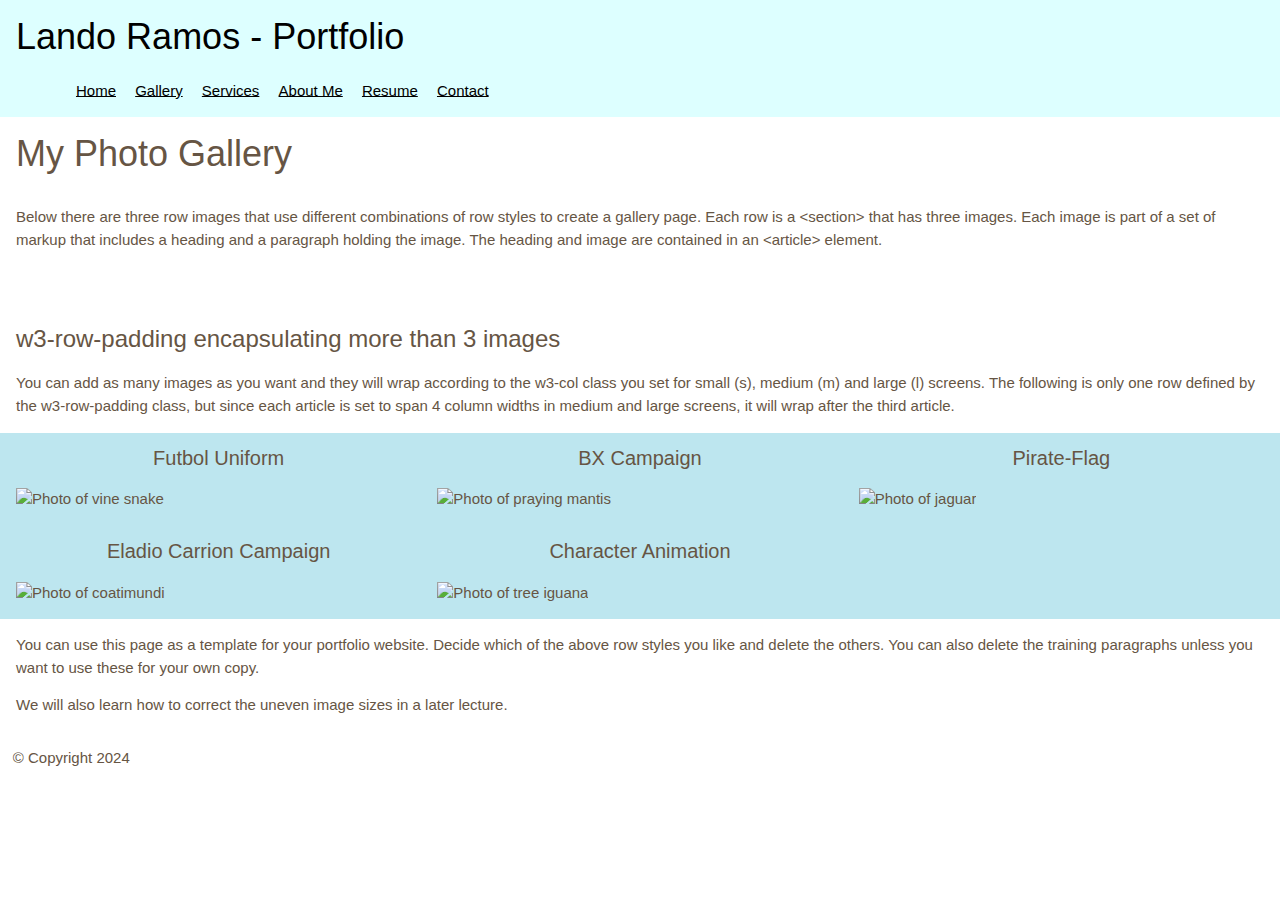
==== index.html @ 7799c0a5 "Add files via upload" ====
<!DOCTYPE html>
<html lang="en">
    <head>
        <title>Lando Ramos</title>
        <meta name="viewport" content="width=device-width, initial-scale=1">
        <link rel="stylesheet" href="https://www.w3schools.com/w3css/4/w3.css">
        <link rel="stylesheet" href="css/my-styles.css">
    </head>
    <body>
        <div>
            <header class="w3-container w3-pale-blue">  <!--w3-container adds 16 pixels of padding 
                around each element; w3-green makes the background green -->
                <h1>Lando Ramos - Portfolio</h1>
                <nav>
                    <ul>
                        <li><a href="index.html">Home</a></li>
                        <li><a href="gallery.html">Gallery</a></li>
                        <li><a href="services.html">Services</a></li>
                        <li><a href="about.html">About Me</a></li>
                        <li><a href="resume.html">Resume</a></li>
                        <li><a href="contact.html">Contact</a></li>
                    </ul>
                </nav>
            </header>

            <div class="w3-container">
                <h1>My Photo Gallery</h1>
            </div>
            
            <section class="w3-container ">
                <p>Below there are three row images that use different combinations of row styles to 
                    create a gallery page. Each row is a &lt;section&gt; that has three images. 
                    Each image is part of a set of markup that includes a heading and a paragraph 
                    holding the image. The heading and image are contained in an &lt;article&gt; 
                    element.</p>
            </section>
                
            <section class="w3-container"> <!-- w3-container adds 16 pixels of padding around each element -->
                <br>
              
                <br>
                <h3>w3-row-padding encapsulating more than 3 images</h3>
                <p>You can add as many images as you want and they will wrap according to the w3-col class you set for small (s), medium (m) and large (l) screens. The following is only one row defined by the w3-row-padding class, but since each article is set to span 4 column widths in medium and large screens, it will wrap after the third article.</p>
            </section>

            <section class="w3-row-padding row-color-1">
                
                <article class="w3-col s12 m4 l4">
                    <h4>Futbol Uniform</h4>
                    <p><img src="../Week7Responsive/assets/Portugal-jersey-ver3-2.jpg" alt="Photo of vine snake"></p>
                </article>
                <article class="w3-col s12 m4 l4">
                    <h4>BX Campaign</h4>
                    <p><img src="../Week7Responsive/assets/BXv1copy2.jpg" alt="Photo of praying mantis"></p>
                </article>
                <article class="w3-col s12 m4 l4">
                    <h4>Pirate-Flag</h4>
                    <p><img src="../Week7Responsive/assets/Pirate-flag-hw copy.jpg" alt="Photo of jaguar"></p>
                </article>
                    <article class="w3-col s12 m4 l4">
                    <h4>Eladio Carrion Campaign</h4>
                    <p><img src="../Week7Responsive/assets/EladioVer1copy2.jpg" alt="Photo of coatimundi"></p>
                </article>
                <article class="w3-col s12 m4 l4">
                    <h4>Character Animation</h4>
                    <p><img src="../Week7Responsive/assets/Ricky3.gif" alt="Photo of tree iguana"></p>
                </article>
            </section>
                
            <section class="w3-container">
                <p>You can use this page as a template for your portfolio website. 
                    Decide which of the above row styles you like and delete the others. 
                    You can also delete the training paragraphs unless you want to use these 
                    for your own copy.</p>
                <p>We will also learn how to correct the uneven image sizes in a later lecture.</p>
            </section>  

            <footer>
                <p>&copy; Copyright 2024</p>
            </footer>
        </div>
	</body>
</html>
---- css/my-styles.css ----
* {
        font-family: Arial, Verdana, sans-serif;
        color: #665544;
        box-sizing: border-box;}
        
        header h1 {
        color: rgb(0, 0, 0); }

        article h4 {
        text-align: center;}

        section h3 {
            font-weight: 
        }

        article img {
        max-width: 100%;
        height:auto;}

        nav, #feature, footer {
        margin: 1%; }

        nav li {
        display: inline;
		padding: 0.5em;
        color: rgb(0, 0, 0);}

        .row-color-1 {
            background-color:rgb(189, 230, 239);
        }
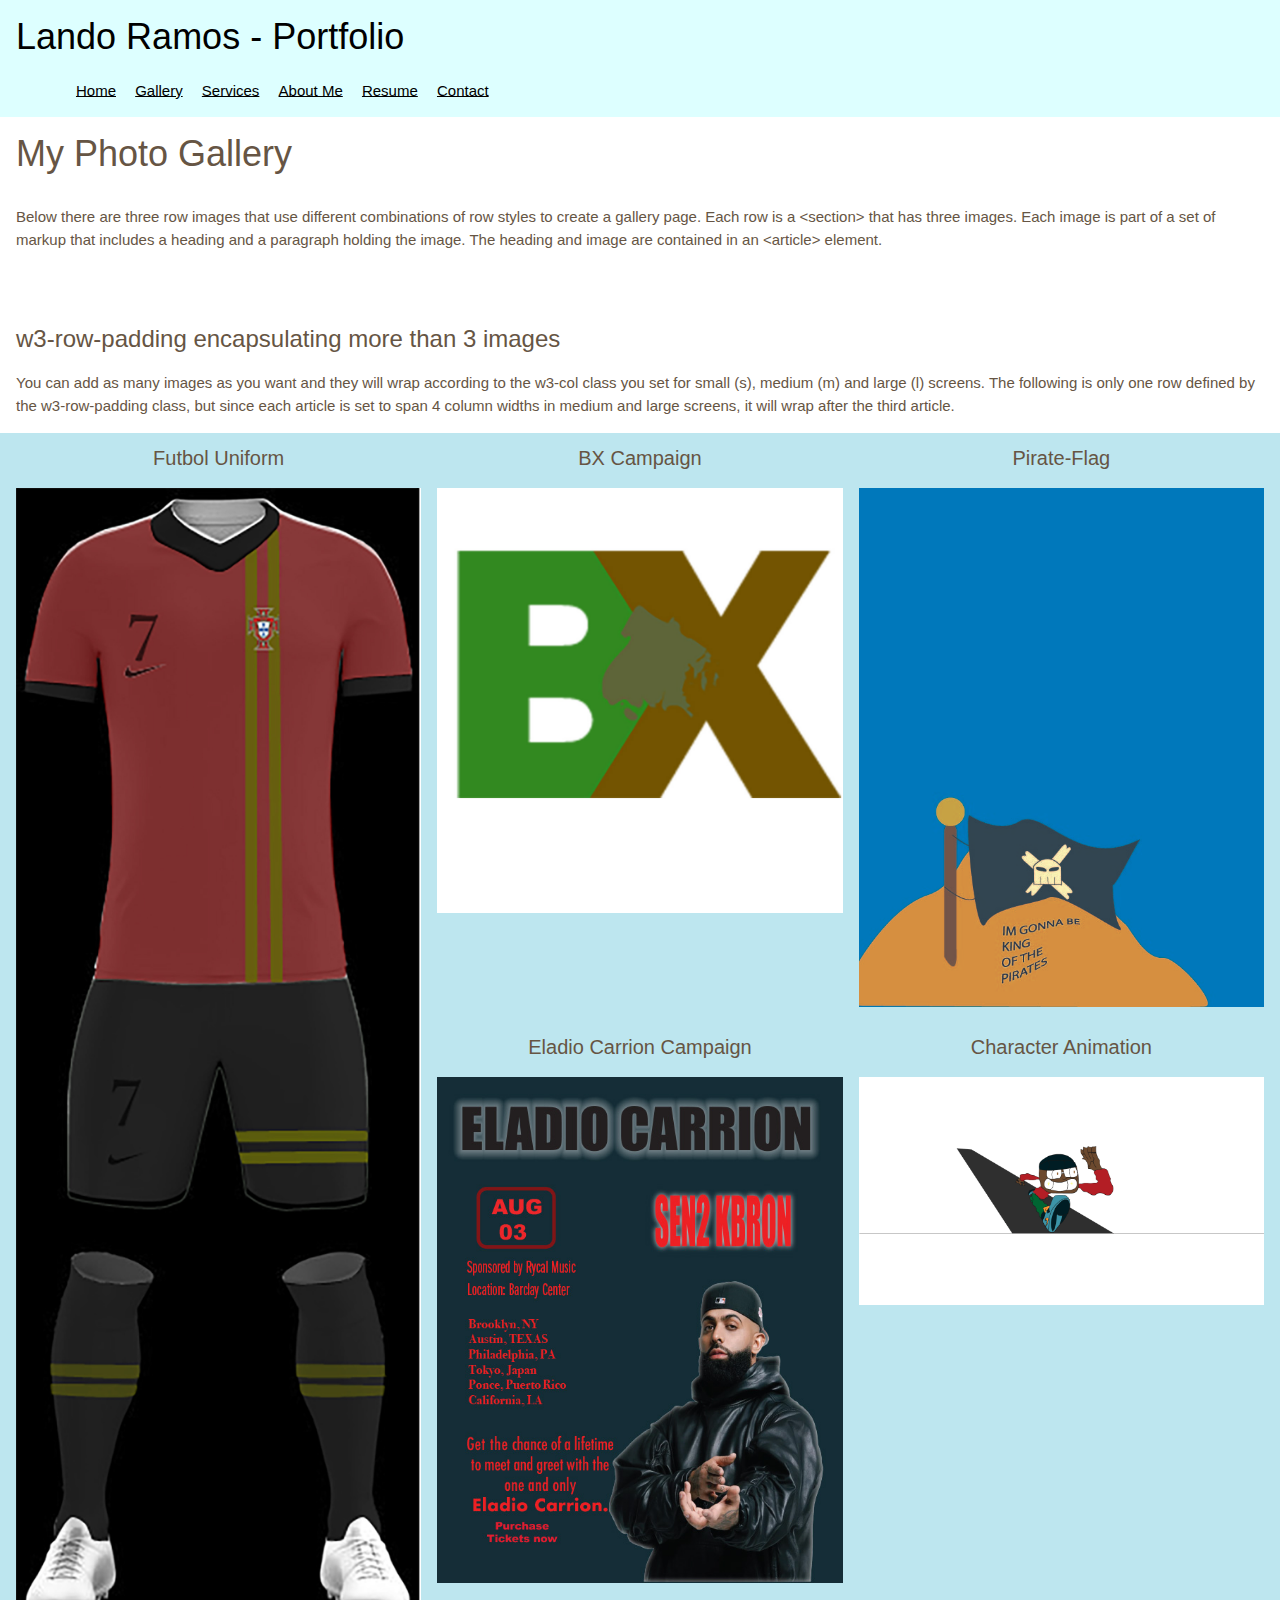
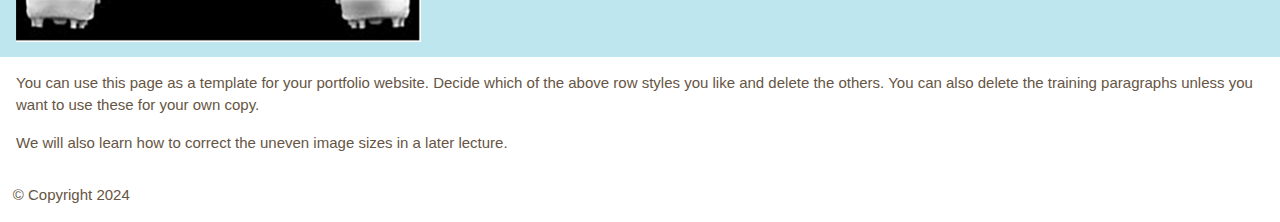
==== commit dd97d416: "Add files via upload" ====
--- a/index.html
+++ b/index.html
@@ -47,23 +47,23 @@
                 
                 <article class="w3-col s12 m4 l4">
                     <h4>Futbol Uniform</h4>
-                    <p><img src="../Week7Responsive/assets/Portugal-jersey-ver3-2.jpg" alt="Photo of vine snake"></p>
+                    <p><img src="assets/Portugal-jersey-ver3-2.jpg" alt="Photo of vine snake"></p>
                 </article>
                 <article class="w3-col s12 m4 l4">
                     <h4>BX Campaign</h4>
-                    <p><img src="../Week7Responsive/assets/BXv1copy2.jpg" alt="Photo of praying mantis"></p>
+                    <p><img src="assets/BXv1copy2.jpg" alt="Photo of praying mantis"></p>
                 </article>
                 <article class="w3-col s12 m4 l4">
                     <h4>Pirate-Flag</h4>
-                    <p><img src="../Week7Responsive/assets/Pirate-flag-hw copy.jpg" alt="Photo of jaguar"></p>
+                    <p><img src="assets/Pirate-flag-hw copy.jpg" alt="Photo of jaguar"></p>
                 </article>
                     <article class="w3-col s12 m4 l4">
                     <h4>Eladio Carrion Campaign</h4>
-                    <p><img src="../Week7Responsive/assets/EladioVer1copy2.jpg" alt="Photo of coatimundi"></p>
+                    <p><img src="assets/EladioVer1copy2.jpg" alt="Photo of coatimundi"></p>
                 </article>
                 <article class="w3-col s12 m4 l4">
                     <h4>Character Animation</h4>
-                    <p><img src="../Week7Responsive/assets/Ricky3.gif" alt="Photo of tree iguana"></p>
+                    <p><img src="assets/Ricky3.gif" alt="Photo of tree iguana"></p>
                 </article>
             </section>
                 
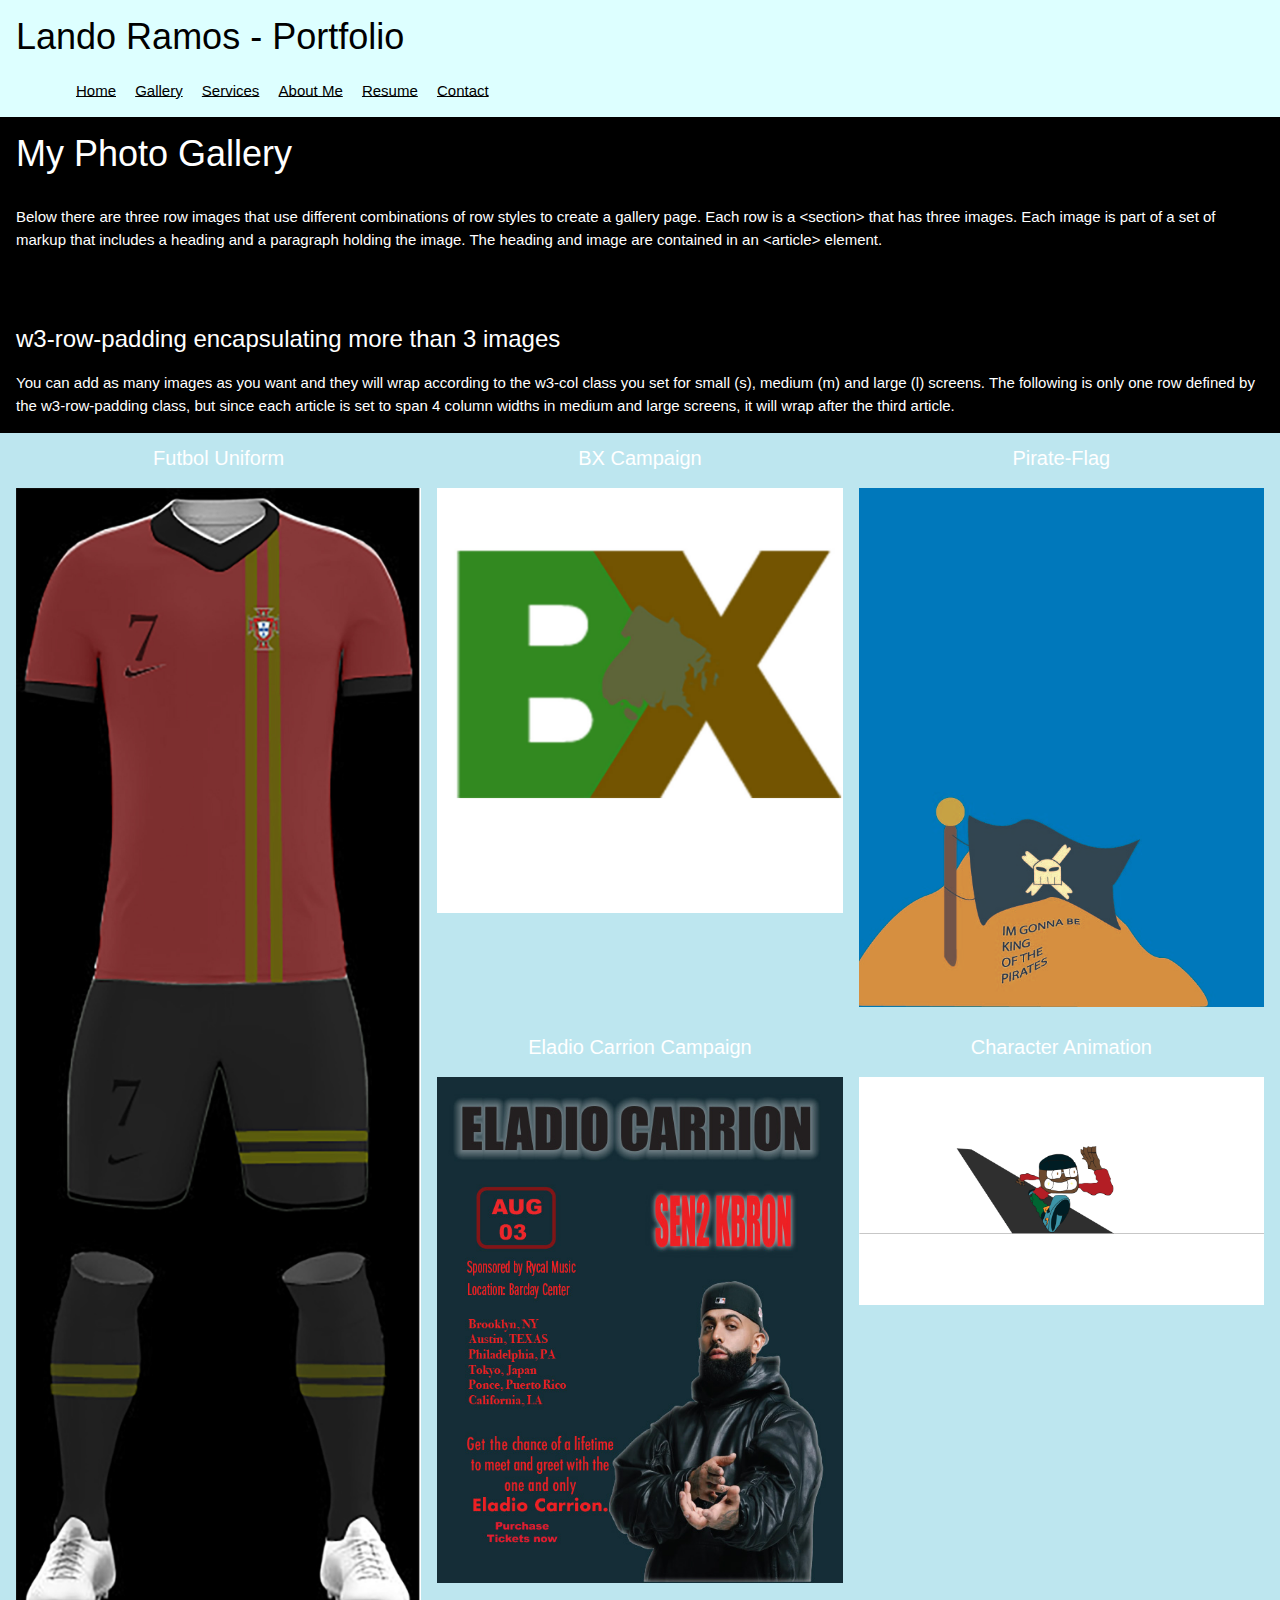
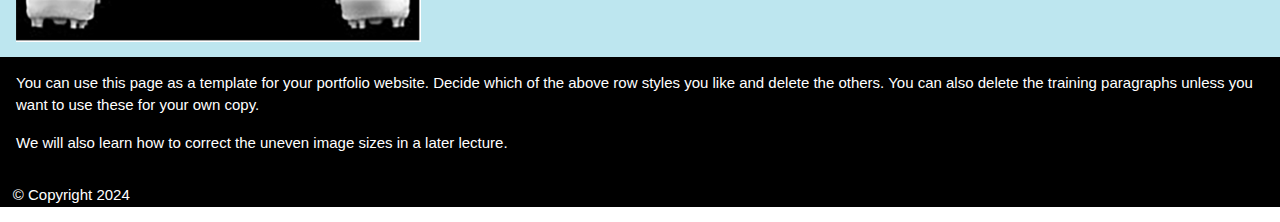
==== commit 23239175: "Add files via upload" ====
--- a/index.html
+++ b/index.html
@@ -7,7 +7,7 @@
         <link rel="stylesheet" href="css/my-styles.css">
     </head>
     <body>
-        <div>
+        <div class="w3-black w3-text-white potato">
             <header class="w3-container w3-pale-blue">  <!--w3-container adds 16 pixels of padding 
                 around each element; w3-green makes the background green -->
                 <h1>Lando Ramos - Portfolio</h1>
--- a/css/my-styles.css
+++ b/css/my-styles.css
@@ -1,6 +1,6 @@
         * {
         font-family: Arial, Verdana, sans-serif;
-        color: #665544;
+        /*color: #665544;*/
         box-sizing: border-box;}
         
         header h1 {
@@ -9,9 +9,7 @@
         article h4 {
         text-align: center;}
 
-        section h3 {
-            font-weight: 
-        }
+        
 
         article img {
         max-width: 100%;
@@ -28,3 +26,7 @@
         .row-color-1 {
             background-color:rgb(189, 230, 239);
         }
+
+        .potato {               
+        color:#ffffff !important;
+}